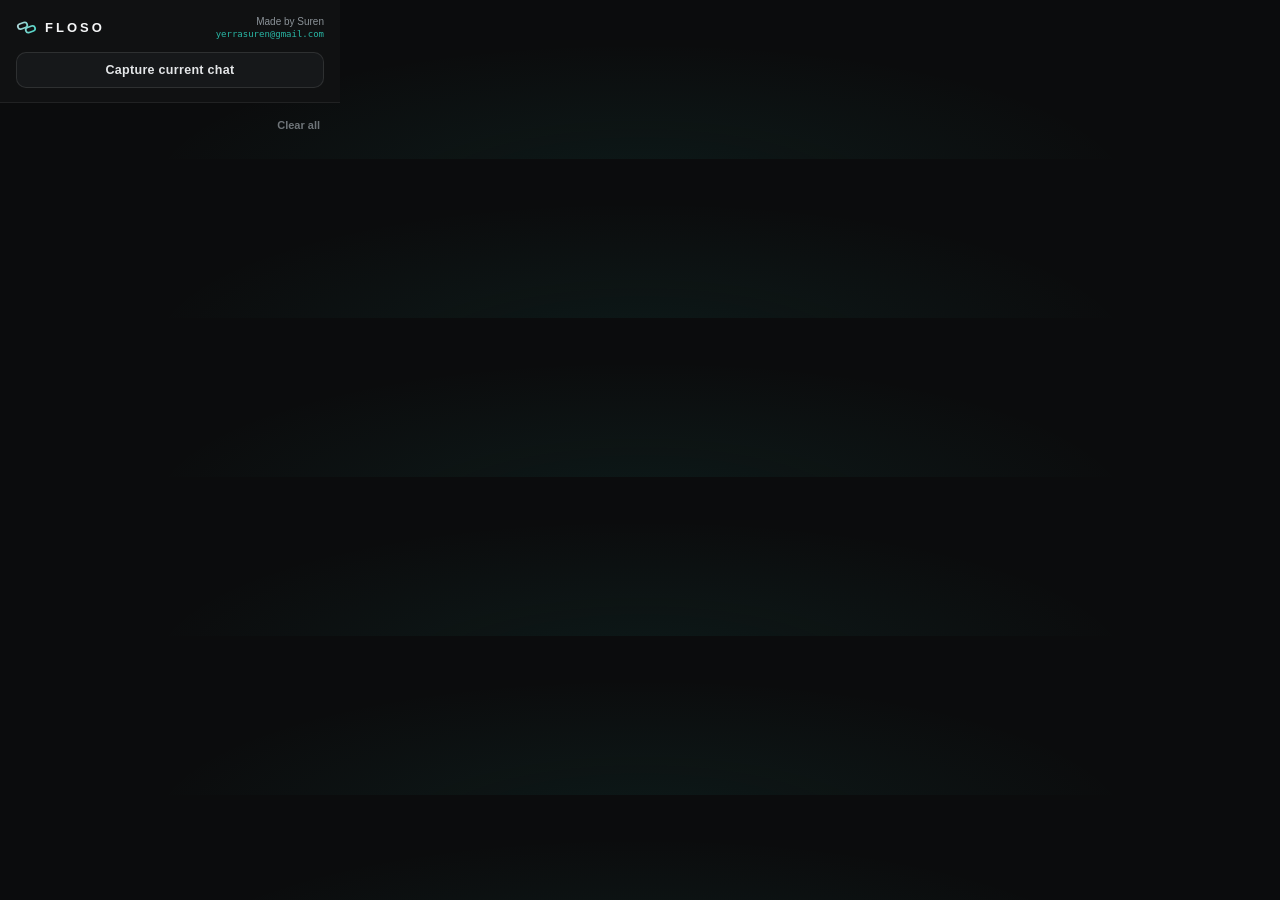
==== popup.html @ 8343438a "Add files via upload" ====
<!DOCTYPE html>
<html lang="en">
<head>
  <meta charset="UTF-8" />
  <title>Floso</title>
  <link rel="stylesheet" href="popup.css" />
</head>
<body>
  <div class="floso-shell">

    <header class="floso-header">
      <div class="floso-header-top">
        <div class="floso-brand">
          <svg class="floso-logo" viewBox="0 0 24 24" fill="none" xmlns="http://www.w3.org/2000/svg">
            <rect x="2" y="7" width="11" height="6" rx="3" transform="rotate(-20 7.5 10)" stroke="url(#linkGrad)" stroke-width="2"/>
            <rect x="11" y="11" width="11" height="6" rx="3" transform="rotate(-20 16.5 14)" stroke="url(#linkGrad)" stroke-width="2"/>
            <defs>
              <linearGradient id="linkGrad" x1="0" y1="0" x2="24" y2="24" gradientUnits="userSpaceOnUse">
                <stop stop-color="#cfd6de"/>
                <stop offset="1" stop-color="#2dd4bf"/>
              </linearGradient>
            </defs>
          </svg>
          <span class="floso-title">FLOSO</span>
        </div>

        <div class="floso-credit">
          <span class="credit-author">Made by Suren</span>
          <span class="credit-email">yerrasuren@gmail.com</span>
        </div>
      </div>

      <button id="capture-btn" class="floso-btn floso-btn--primary">
        <span class="floso-btn-label">Capture current chat</span>
      </button>
    </header>

    <div id="status-line" class="floso-status"></div>

    <main class="floso-list-wrap">
      <div id="empty-state" class="floso-empty" hidden>
        <svg class="floso-empty-icon" viewBox="0 0 24 24" fill="none" xmlns="http://www.w3.org/2000/svg">
          <rect x="2" y="7" width="11" height="6" rx="3" transform="rotate(-20 7.5 10)" stroke="url(#emptyGrad)" stroke-width="1.6"/>
          <rect x="11" y="11" width="11" height="6" rx="3" transform="rotate(-20 16.5 14)" stroke="url(#emptyGrad)" stroke-width="1.6"/>
          <defs>
            <linearGradient id="emptyGrad" x1="0" y1="0" x2="24" y2="24" gradientUnits="userSpaceOnUse">
              <stop stop-color="#4a5560"/>
              <stop offset="1" stop-color="#2dd4bf"/>
            </linearGradient>
          </defs>
        </svg>
        <p class="floso-empty-title">Nothing captured yet</p>
        <p class="floso-empty-sub">Open a conversation on claude.ai, chatgpt.com, or gemini.google.com, then click "Capture current chat" above.</p>
      </div>

      <div id="list-header" class="floso-list-header" hidden>
        <span id="capsule-count" class="floso-list-count"></span>
        <button id="clear-all-btn" class="floso-text-btn floso-text-btn--danger">Clear all</button>
      </div>
      <ul id="capsule-list" class="floso-list"></ul>
    </main>

  </div>

  <script src="popup.js"></script>
</body>
</html>
---- popup.css ----
* {
  box-sizing: border-box;
}

body {
  margin: 0;
  width: 340px;
  max-height: 480px;
  background:
    radial-gradient(ellipse at 50% 120%, rgba(45, 212, 191, 0.07), transparent 55%),
    #0b0c0d;
  font-family: -apple-system, BlinkMacSystemFont, "Segoe UI", Roboto, sans-serif;
  color: #e4e6e8;
}

.floso-mono {
  font-family: "SF Mono", "Cascadia Code", Consolas, monospace;
}

.floso-shell {
  display: flex;
  flex-direction: column;
  max-height: 480px;
}

/* ---------- header ---------- */

.floso-header {
  display: flex;
  flex-direction: column;
  gap: 12px;
  padding: 16px 16px 14px;
  background: #101112;
  border-bottom: 1px solid rgba(255,255,255,0.07);
}

.floso-header-top {
  display: flex;
  align-items: center;
  justify-content: space-between;
}

.floso-brand {
  display: flex;
  align-items: center;
  gap: 8px;
}

.floso-logo {
  width: 21px;
  height: 21px;
  flex-shrink: 0;
}

.floso-title {
  font-size: 13px;
  font-weight: 700;
  letter-spacing: 3px;
  color: #f5f6f7;
}

/* ---------- header credit ---------- */

.floso-credit {
  display: flex;
  flex-direction: column;
  align-items: flex-end;
  text-align: right;
  line-height: 1.25;
}

.credit-author {
  font-size: 10px;
  font-weight: 500;
  color: #8b9298;
}

.credit-email {
  font-size: 9px;
  font-family: "SF Mono", "Cascadia Code", Consolas, monospace;
  color: #2dd4bf;
  opacity: 0.85;
}

/* ---------- buttons & interactions ---------- */

.floso-btn {
  appearance: none;
  border: 1px solid rgba(255,255,255,0.1);
  background: #16181a;
  color: #e4e6e8;
  font-size: 12.5px;
  font-weight: 600;
  letter-spacing: 0.3px;
  padding: 10px 14px;
  border-radius: 10px;
  cursor: pointer;
  transition: background 0.2s ease, border-color 0.2s ease, transform 0.15s ease;
}

.floso-btn:hover {
  background: #1c1f21;
  border-color: rgba(45, 212, 191, 0.45);
}

.floso-btn:active {
  transform: scale(0.98);
  background: #131415;
}

.floso-btn--primary {
  width: 100%;
}

/* ---------- status line ---------- */

.floso-status {
  min-height: 0;
  font-size: 11.5px;
  font-family: "SF Mono", "Cascadia Code", Consolas, monospace;
  padding: 0 16px;
  color: #2dd4bf;
  overflow: hidden;
  max-height: 0;
  opacity: 0;
  transition: max-height 0.25s ease, opacity 0.25s ease, padding 0.25s ease;
}

.floso-status.show {
  max-height: 40px;
  opacity: 1;
  padding: 9px 16px;
}

.floso-status.error {
  color: #ff8a7a;
}

/* ---------- list ---------- */

.floso-list-wrap {
  overflow-y: auto;
  padding: 12px 12px 16px;
}

.floso-list {
  list-style: none;
  margin: 0;
  padding: 0;
  display: flex;
  flex-direction: column;
  gap: 10px;
}

.floso-empty {
  text-align: center;
  padding: 34px 14px;
  color: #6f7579;
  font-size: 12.5px;
  line-height: 1.6;
}

.floso-empty-icon {
  width: 30px;
  height: 30px;
  margin: 0 auto 14px;
  display: block;
  opacity: 0.55;
}

.floso-empty-title {
  color: #e4e6e8;
  font-weight: 600;
  font-size: 13px;
  margin: 0;
}

.floso-empty-sub {
  color: #565b5e;
  font-size: 11.5px;
  margin-top: 8px;
  line-height: 1.6;
}

.floso-list-header {
  display: flex;
  align-items: center;
  justify-content: space-between;
  padding: 2px 4px 10px;
}

.floso-list-count {
  font-size: 10.5px;
  font-family: "SF Mono", "Cascadia Code", Consolas, monospace;
  color: #6f7579;
  letter-spacing: 0.3px;
}

.floso-text-btn {
  appearance: none;
  background: none;
  border: none;
  font-size: 11px;
  font-weight: 600;
  color: #6f7579;
  cursor: pointer;
  padding: 2px 4px;
  transition: color 0.15s ease;
}

.floso-text-btn:hover {
  color: #e4e6e8;
}

.floso-text-btn--danger:hover {
  color: #ff5c5c;
}

.floso-site-badge {
  display: inline-flex;
  align-items: center;
  gap: 5px;
  font-size: 10px;
  font-family: "SF Mono", "Cascadia Code", Consolas, monospace;
  padding: 2px 7px;
  border-radius: 999px;
  background: rgba(255,255,255,0.05);
  color: #9aa0a4;
}

.floso-site-badge::before {
  content: "";
  width: 5px;
  height: 5px;
  border-radius: 50%;
  display: inline-block;
}

.floso-site-badge--claude::before {
  background: #d97757;
}

.floso-site-badge--chatgpt::before {
  background: #74aa9c;
}

.floso-site-badge--gemini::before {
  background: #6ba7ea;
}

.floso-card {
  background: #101112;
  border: 1px solid rgba(255,255,255,0.07);
  border-radius: 14px;
  padding: 13px 14px;
  position: relative;
  transition: border-color 0.6s ease-out, box-shadow 0.7s ease-out;
}

.floso-card:hover {
  border-color: rgba(17, 184, 167, 0.55);
  background: #101112;
  box-shadow: 0 0 0 1px rgba(17, 184, 167, 0.12), 0 0 24px rgba(17, 184, 167, 0.1);
}

.floso-card-top {
  display: flex;
  justify-content: space-between;
  align-items: flex-start;
  gap: 8px;
}

.floso-card-title {
  font-size: 12.5px;
  font-weight: 600;
  color: #f5f6f7;
  line-height: 1.4;
  margin: 0;
  word-break: break-word;
}

.floso-card-meta {
  font-size: 10.5px;
  font-family: "SF Mono", "Cascadia Code", Consolas, monospace;
  color: #6f7579;
  margin: 6px 0 0;
  display: flex;
  gap: 10px;
  align-items: center;
}

.floso-card-actions {
  display: flex;
  gap: 6px;
  margin-top: 10px;
}

.floso-icon-btn {
  appearance: none;
  border: 1px solid rgba(255,255,255,0.1);
  background: #16181a;
  color: #b0b5b9;
  font-size: 11px;
  font-weight: 600;
  padding: 6px 11px;
  border-radius: 8px;
  cursor: pointer;
  transition: background 0.15s ease, border-color 0.15s ease, color 0.15s ease;
}

.floso-icon-btn:hover {
  background: #1c1f21;
  border-color: rgba(45, 212, 191, 0.45);
  color: #f5f6f7;
}

.floso-icon-btn--danger:hover {
  background: rgba(255, 92, 92, 0.12);
  border-color: rgba(255, 92, 92, 0.55);
  color: #ff8a8a;
}

.floso-card-messages {
  margin-top: 11px;
  padding-top: 11px;
  border-top: 1px solid rgba(255,255,255,0.07);
  display: none;
  flex-direction: column;
  gap: 8px;
  max-height: 220px;
  overflow-y: auto;
}

.floso-card-messages.open {
  display: flex;
}

.floso-msg {
  font-size: 11.5px;
  line-height: 1.55;
  padding: 8px 10px;
  border-radius: 9px;
  word-break: break-word;
  white-space: pre-wrap;
}

.floso-msg--user {
  background: #16181a;
  color: #dcdedf;
  border-left: 2px solid #2dd4bf;
  border-radius: 0 9px 9px 0;
}

.floso-msg--assistant {
  background: #101112;
  color: #9aa0a4;
  border-left: 2px solid rgba(255,255,255,0.15);
  border-radius: 0 9px 9px 0;
}
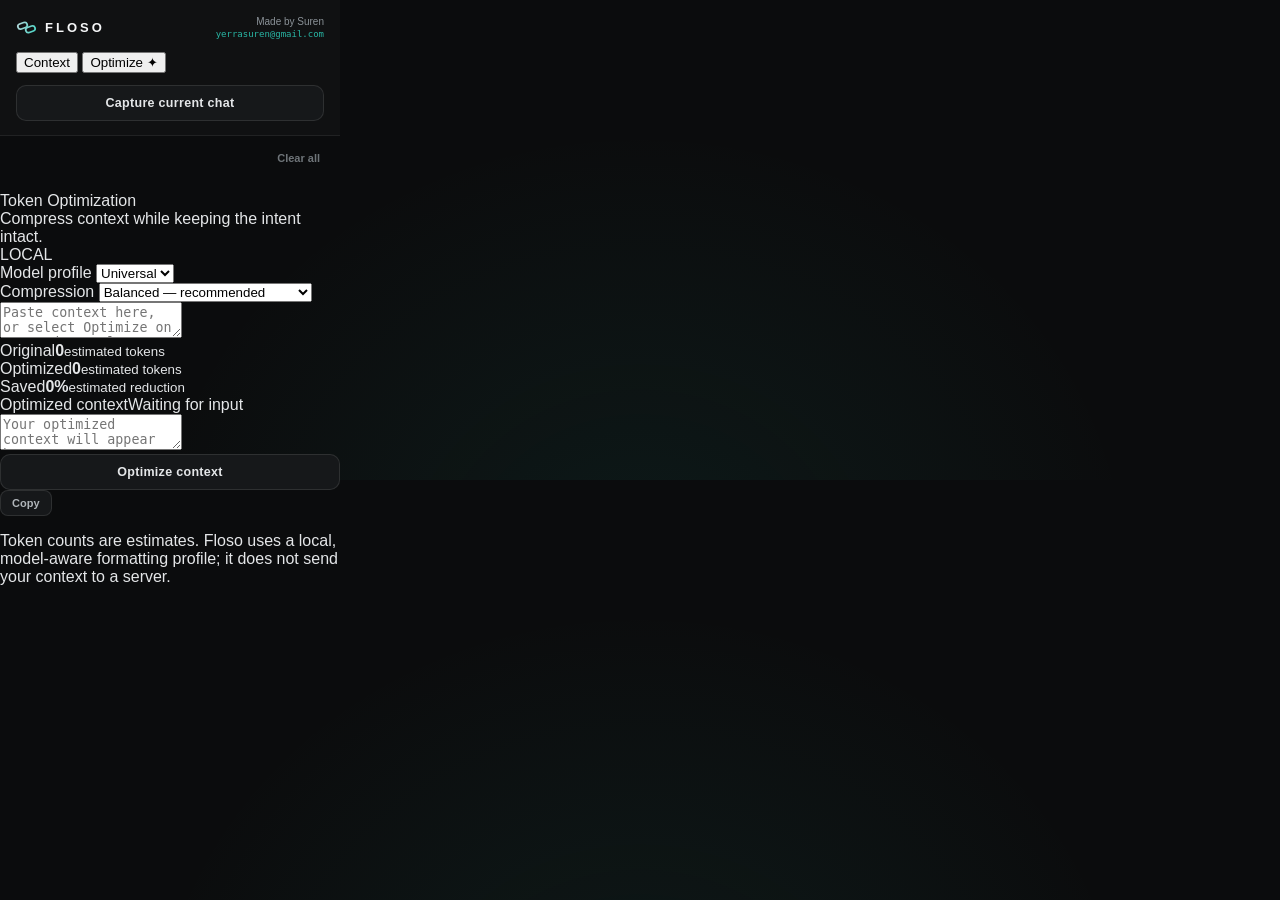
==== commit 3abedc54: "Add v1.2 token optimization tab UI" ====
--- a/popup.html
+++ b/popup.html
@@ -2,66 +2,113 @@
 <html lang="en">
 <head>
   <meta charset="UTF-8" />
+  <meta name="viewport" content="width=device-width, initial-scale=1.0" />
   <title>Floso</title>
   <link rel="stylesheet" href="popup.css" />
 </head>
 <body>
   <div class="floso-shell">
-
     <header class="floso-header">
       <div class="floso-header-top">
         <div class="floso-brand">
           <svg class="floso-logo" viewBox="0 0 24 24" fill="none" xmlns="http://www.w3.org/2000/svg">
             <rect x="2" y="7" width="11" height="6" rx="3" transform="rotate(-20 7.5 10)" stroke="url(#linkGrad)" stroke-width="2"/>
             <rect x="11" y="11" width="11" height="6" rx="3" transform="rotate(-20 16.5 14)" stroke="url(#linkGrad)" stroke-width="2"/>
-            <defs>
-              <linearGradient id="linkGrad" x1="0" y1="0" x2="24" y2="24" gradientUnits="userSpaceOnUse">
-                <stop stop-color="#cfd6de"/>
-                <stop offset="1" stop-color="#2dd4bf"/>
-              </linearGradient>
-            </defs>
+            <defs><linearGradient id="linkGrad" x1="0" y1="0" x2="24" y2="24" gradientUnits="userSpaceOnUse"><stop stop-color="#cfd6de"/><stop offset="1" stop-color="#2dd4bf"/></linearGradient></defs>
           </svg>
           <span class="floso-title">FLOSO</span>
         </div>
-
         <div class="floso-credit">
           <span class="credit-author">Made by Suren</span>
           <span class="credit-email">yerrasuren@gmail.com</span>
         </div>
       </div>
 
-      <button id="capture-btn" class="floso-btn floso-btn--primary">
-        <span class="floso-btn-label">Capture current chat</span>
-      </button>
+      <div class="floso-tabs" role="tablist" aria-label="Floso tools">
+        <button id="context-tab" class="floso-tab active" role="tab" aria-selected="true">Context</button>
+        <button id="optimize-tab" class="floso-tab" role="tab" aria-selected="false">Optimize <span class="floso-tab-star">✦</span></button>
+        <span id="tab-indicator" class="floso-tab-indicator"></span>
+      </div>
+
+      <div id="context-actions" class="floso-view floso-view-active">
+        <button id="capture-btn" class="floso-btn floso-btn--primary">
+          <span class="floso-btn-label">Capture current chat</span>
+        </button>
+      </div>
     </header>
 
     <div id="status-line" class="floso-status"></div>
 
-    <main class="floso-list-wrap">
-      <div id="empty-state" class="floso-empty" hidden>
-        <svg class="floso-empty-icon" viewBox="0 0 24 24" fill="none" xmlns="http://www.w3.org/2000/svg">
-          <rect x="2" y="7" width="11" height="6" rx="3" transform="rotate(-20 7.5 10)" stroke="url(#emptyGrad)" stroke-width="1.6"/>
-          <rect x="11" y="11" width="11" height="6" rx="3" transform="rotate(-20 16.5 14)" stroke="url(#emptyGrad)" stroke-width="1.6"/>
-          <defs>
-            <linearGradient id="emptyGrad" x1="0" y1="0" x2="24" y2="24" gradientUnits="userSpaceOnUse">
-              <stop stop-color="#4a5560"/>
-              <stop offset="1" stop-color="#2dd4bf"/>
-            </linearGradient>
-          </defs>
-        </svg>
-        <p class="floso-empty-title">Nothing captured yet</p>
-        <p class="floso-empty-sub">Open a conversation on claude.ai, chatgpt.com, or gemini.google.com, then click "Capture current chat" above.</p>
-      </div>
+    <main class="floso-content-viewport">
+      <section id="context-view" class="floso-panel floso-panel-active" role="tabpanel">
+        <div class="floso-list-wrap">
+          <div id="empty-state" class="floso-empty" hidden>
+            <svg class="floso-empty-icon" viewBox="0 0 24 24" fill="none" xmlns="http://www.w3.org/2000/svg">
+              <rect x="2" y="7" width="11" height="6" rx="3" transform="rotate(-20 7.5 10)" stroke="url(#emptyGrad)" stroke-width="1.6"/>
+              <rect x="11" y="11" width="11" height="6" rx="3" transform="rotate(-20 16.5 14)" stroke="url(#emptyGrad)" stroke-width="1.6"/>
+              <defs><linearGradient id="emptyGrad" x1="0" y1="0" x2="24" y2="24" gradientUnits="userSpaceOnUse"><stop stop-color="#4a5560"/><stop offset="1" stop-color="#2dd4bf"/></linearGradient></defs>
+            </svg>
+            <p class="floso-empty-title">Nothing captured yet</p>
+            <p class="floso-empty-sub">Open a conversation on claude.ai, chatgpt.com, or gemini.google.com, then click "Capture current chat" above.</p>
+          </div>
+          <div id="list-header" class="floso-list-header" hidden>
+            <span id="capsule-count" class="floso-list-count"></span>
+            <button id="clear-all-btn" class="floso-text-btn floso-text-btn--danger">Clear all</button>
+          </div>
+          <ul id="capsule-list" class="floso-list"></ul>
+        </div>
+      </section>
 
-      <div id="list-header" class="floso-list-header" hidden>
-        <span id="capsule-count" class="floso-list-count"></span>
-        <button id="clear-all-btn" class="floso-text-btn floso-text-btn--danger">Clear all</button>
-      </div>
-      <ul id="capsule-list" class="floso-list"></ul>
+      <section id="optimize-view" class="floso-panel" role="tabpanel" aria-hidden="true">
+        <div class="floso-optimize-wrap">
+          <div class="floso-optimize-intro">
+            <div>
+              <div class="floso-optimize-title">Token Optimization</div>
+              <div class="floso-optimize-sub">Compress context while keeping the intent intact.</div>
+            </div>
+            <span class="floso-local-badge">LOCAL</span>
+          </div>
+
+          <div class="floso-control-row">
+            <label class="floso-control-label" for="model-select">Model profile</label>
+            <select id="model-select" class="floso-select">
+              <option value="universal">Universal</option>
+              <option value="chatgpt">ChatGPT</option>
+              <option value="claude">Claude</option>
+              <option value="gemini">Gemini</option>
+            </select>
+          </div>
+
+          <div class="floso-control-row">
+            <label class="floso-control-label" for="optimization-level">Compression</label>
+            <select id="optimization-level" class="floso-select">
+              <option value="safe">Safe — preserve wording</option>
+              <option value="balanced" selected>Balanced — recommended</option>
+              <option value="compact">Compact — maximum reduction</option>
+            </select>
+          </div>
+
+          <textarea id="optimizer-input" class="floso-textarea" placeholder="Paste context here, or select Optimize on a saved capsule."></textarea>
+
+          <div class="floso-stats" aria-live="polite">
+            <div class="floso-stat"><span>Original</span><strong id="original-tokens">0</strong><small>estimated tokens</small></div>
+            <div class="floso-stat"><span>Optimized</span><strong id="optimized-tokens">0</strong><small>estimated tokens</small></div>
+            <div class="floso-stat floso-stat--saving"><span>Saved</span><strong id="saved-percent">0%</strong><small>estimated reduction</small></div>
+          </div>
+
+          <div class="floso-preview-label"><span>Optimized context</span><span id="optimization-note">Waiting for input</span></div>
+          <textarea id="optimizer-output" class="floso-textarea floso-textarea-output" readonly placeholder="Your optimized context will appear here."></textarea>
+
+          <div class="floso-optimize-actions">
+            <button id="run-optimize-btn" class="floso-btn floso-btn--primary">Optimize context</button>
+            <button id="copy-optimized-btn" class="floso-icon-btn" disabled>Copy</button>
+          </div>
+          <p class="floso-disclaimer">Token counts are estimates. Floso uses a local, model-aware formatting profile; it does not send your context to a server.</p>
+        </div>
+      </section>
     </main>
-
   </div>
-
+  <script src="floso-optimizer.js"></script>
   <script src="popup.js"></script>
 </body>
 </html>
